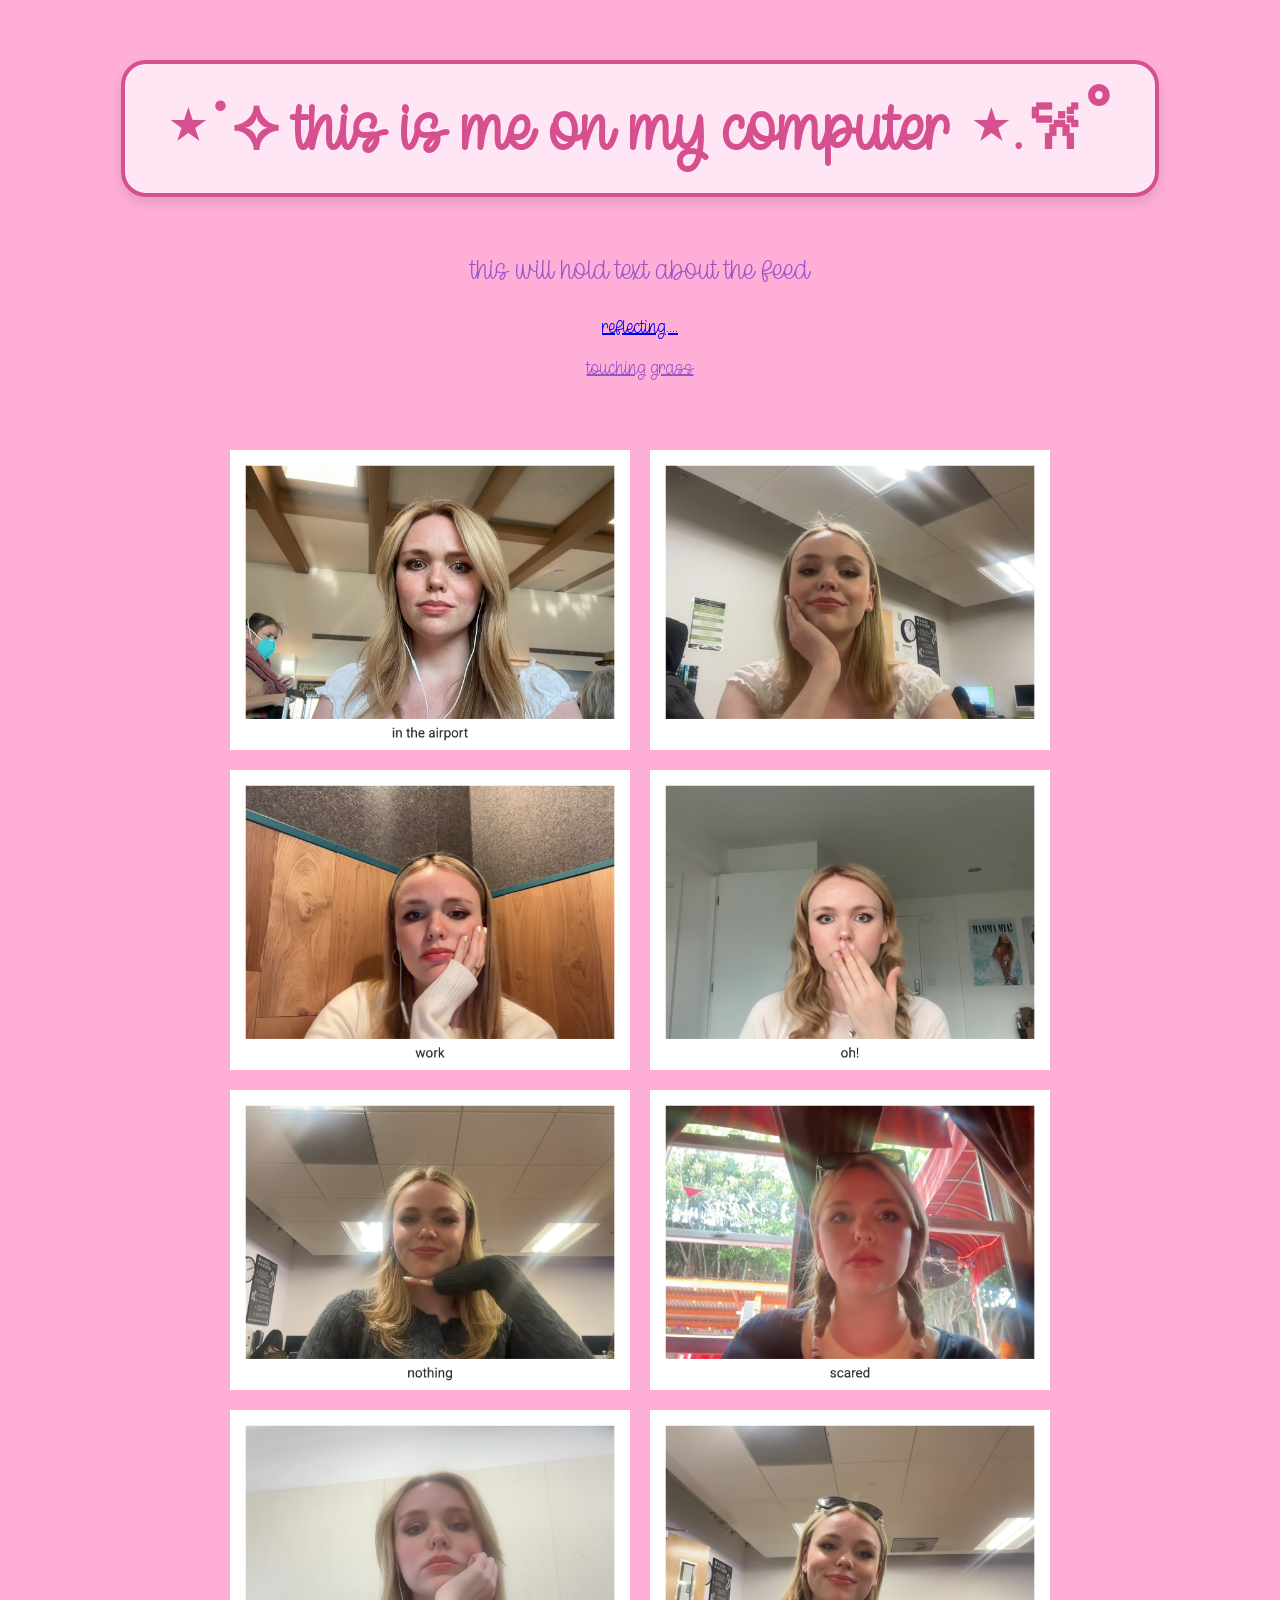
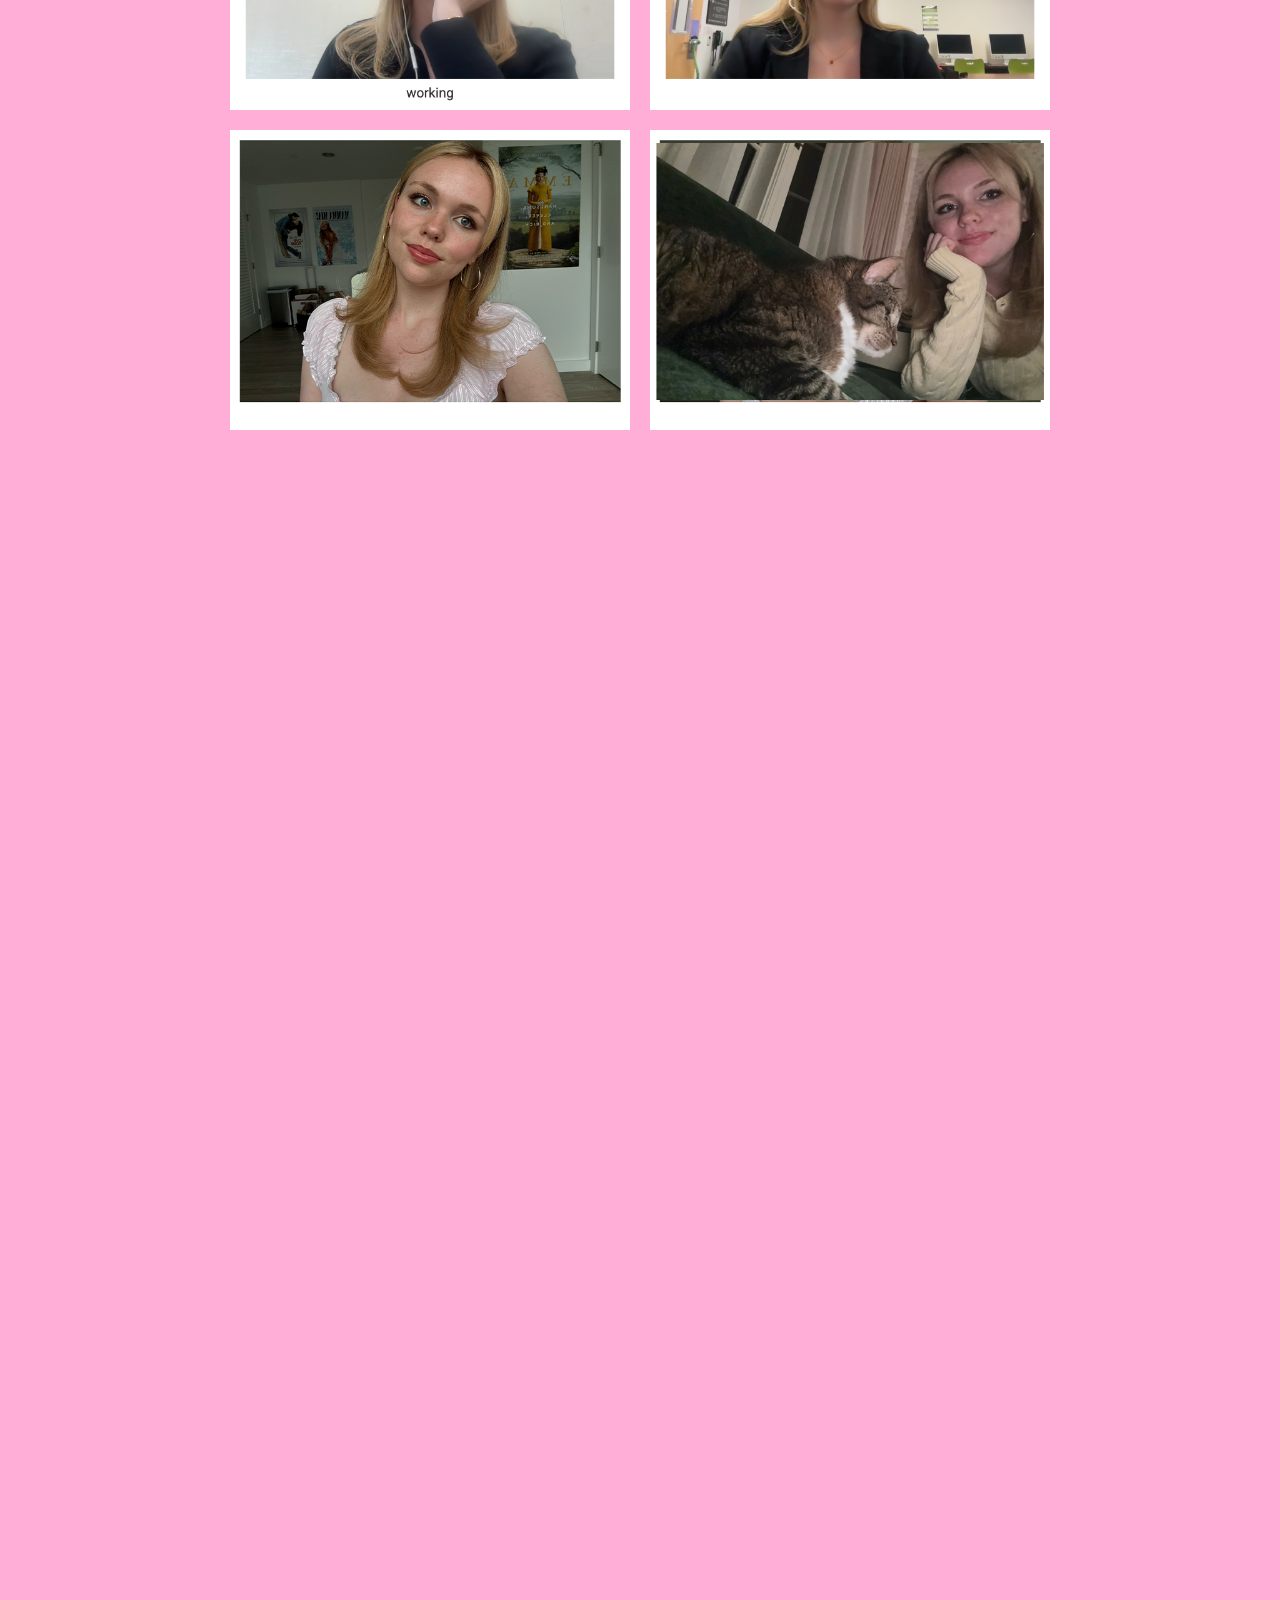
==== index.html @ ec0d4d27 "Add files via upload" ====
<!DOCTYPE html>
<html lang="en">
<head>
  <meta charset="UTF-8">
  <meta name="viewport" content="width=device-width, initial-scale=1.0">
  <title>the feed</title>
  <link rel="stylesheet" href="styles.css">
</head>

<body>
  <div>
    <h1>⋆˙⟡ this is me on my computer ⋆.𐙚 ̊ </h1>
    <h2>this will hold text about the feed</h2>
  <a href="reflections.html">reflecting....</a><br>
  <a href="touchinggrass.html">touching grass</a>
  </div>


  <div class="gallery">

    <img src="images/01.png" alt="this is a picture of me from glance back" class="photo">
    <img src="images/02.png" alt="this is a picture of me from glance back" class="photo">
    <img src="images/03.png" alt="this is a picture of me from glance back" class="photo">
    <img src="images/04.png" alt="this is a picture of me from glance back" class="photo">
    <img src="images/05.png" alt="this is a picture of me from glance back" class="photo">
    <img src="images/06.png" alt="this is a picture of me from glance back" class="photo">
    <img src="images/07.png" alt="this is a picture of me from glance back" class="photo">
    <img src="images/08.png" alt="this is a picture of me from glance back" class="photo">
    <img src="images/09.png" alt="this is a picture of me from glance back" class="photo">
    <img src="images/10.png" alt="this is a picture of me from glance back" class="photo">
  </div>
</body>
</html>
---- styles.css ----
body {
  background-color: rgb(254, 174, 215);
  color: rgb(151, 86, 200);
  font-family: "hello_wicked", cursive;
  text-align: center;
  font-size: 20px;
  padding-top: 20px;
  padding-bottom: 4000px;
  margin: 0; 
}

h1 {
  display: flex;
  justify-content: center;  
  align-items: center;      
  border: 4px solid rgb(214, 79, 142);
  border-radius: 25px;
  padding: 20px 40px;
  margin: 40px auto;
  width: fit-content;
  background-color: rgb(255, 230, 245);
  box-shadow: 0 6px 12px rgba(0, 0, 0, 0.1);

  color: rgb(214, 79, 142);
  font-size: 70px;
  font-family: "hello_wicked", cursive;
}

h2 {
  color: rgb(151, 86, 200);
  font-family: "hello_wicked", cursive;
  font-size: 30px;
  font-weight: normal;       
  padding-top: 20px;
  padding-bottom: 30px;     
  margin: 0; 
}

.reflections {
  max-width: 600px;
  margin: 50px auto;  
  padding: 20px;
  color: rgb(151, 86, 200);
  font-size: 20px;
  text-align: center;
  line-height: 1.3;
}

.gallery {
  display: flex;
  justify-content: center; 
  gap: 60px;    
  flex-wrap: wrap;                  
  margin: 50px auto;      
}

.photo {
  width: 300px;   
  height: auto;
  object-fit: cover;
  transition: transform 0.3s ease;
}

.photo:hover {
  transform: scale(1.05);
}

.touchinggrass {
  color: rgb(151, 86, 200);
  font-family: "hello_wicked", cursive;
  font-size: 30px;
  font-weight: normal;
  text-align: center;
  max-width: 500px;
  margin: 40px auto;   
  padding: 20px 0;   
}

.gallery {
  display: flex;
  justify-content: center;
  gap: 30px;          
  flex-wrap: wrap;     
  margin: 50px auto;   
}

.photo {
  width: 300px;       
  height: auto;
  transition: transform 0.3s ease;
}

.photo:hover {
  transform: scale(1.05);
}

.bottom-gif img {
  display: block;
  margin: 60px auto;   
  transition: transform 0.3s ease;
}

.back 
  :hover {
  color: rgb(255, 43, 205); 
  }

a[href="reflections.html"] {
  display: inline-block;
  margin-bottom: 20px;
}
a[href="reflections.html"]:hover {
  color: rgb(255, 43, 205); 
}

a[href="touchinggrass.html"] {
  color:rgb(151, 86, 200);
  display: inline-block;
  margin-bottom: 20px;
}
a[href="touchinggrass.html"]:hover {
  color: rgb(255, 43, 205); 
}

.intro a {
  display: inline-block;   
  margin-top: 10px;        
  text-decoration: none;
  color: rgb(164, 97, 215);
  font-weight: bold;
}

a:visited {
  color: rgb(164, 97, 215);
}

.description {
  padding-top: 200px;
  width: 200px;
  margin: 0 auto; 
  text-align: center;
}

@font-face {
  font-family: "hello_wicked";
  src: url("fonts/hello_wicked-webfont.woff2") format("woff2"),
       url("fonts/hello_wicked-webfont.woff") format("woff");
  font-weight: normal;
  font-style: normal;
}

img {
  transition: transform 0.3s ease; 
}

img:hover {
  transform: scale(1.09);
}

.container {
  display: flex;
  justify-content: center; 
  align-items: center;     
  flex-wrap: wrap;        
  gap: 10px;               
}

.box {
  width: 100px;
  height: 100px;
  background-color: pink;
}

.gallery {
  display: grid;
  grid-template-columns: repeat(2, 400px); 
  justify-content: center; 
  gap: 20px;               
}

.photo {
  width: 400px;
  height: auto;
  object-fit: contain;
}
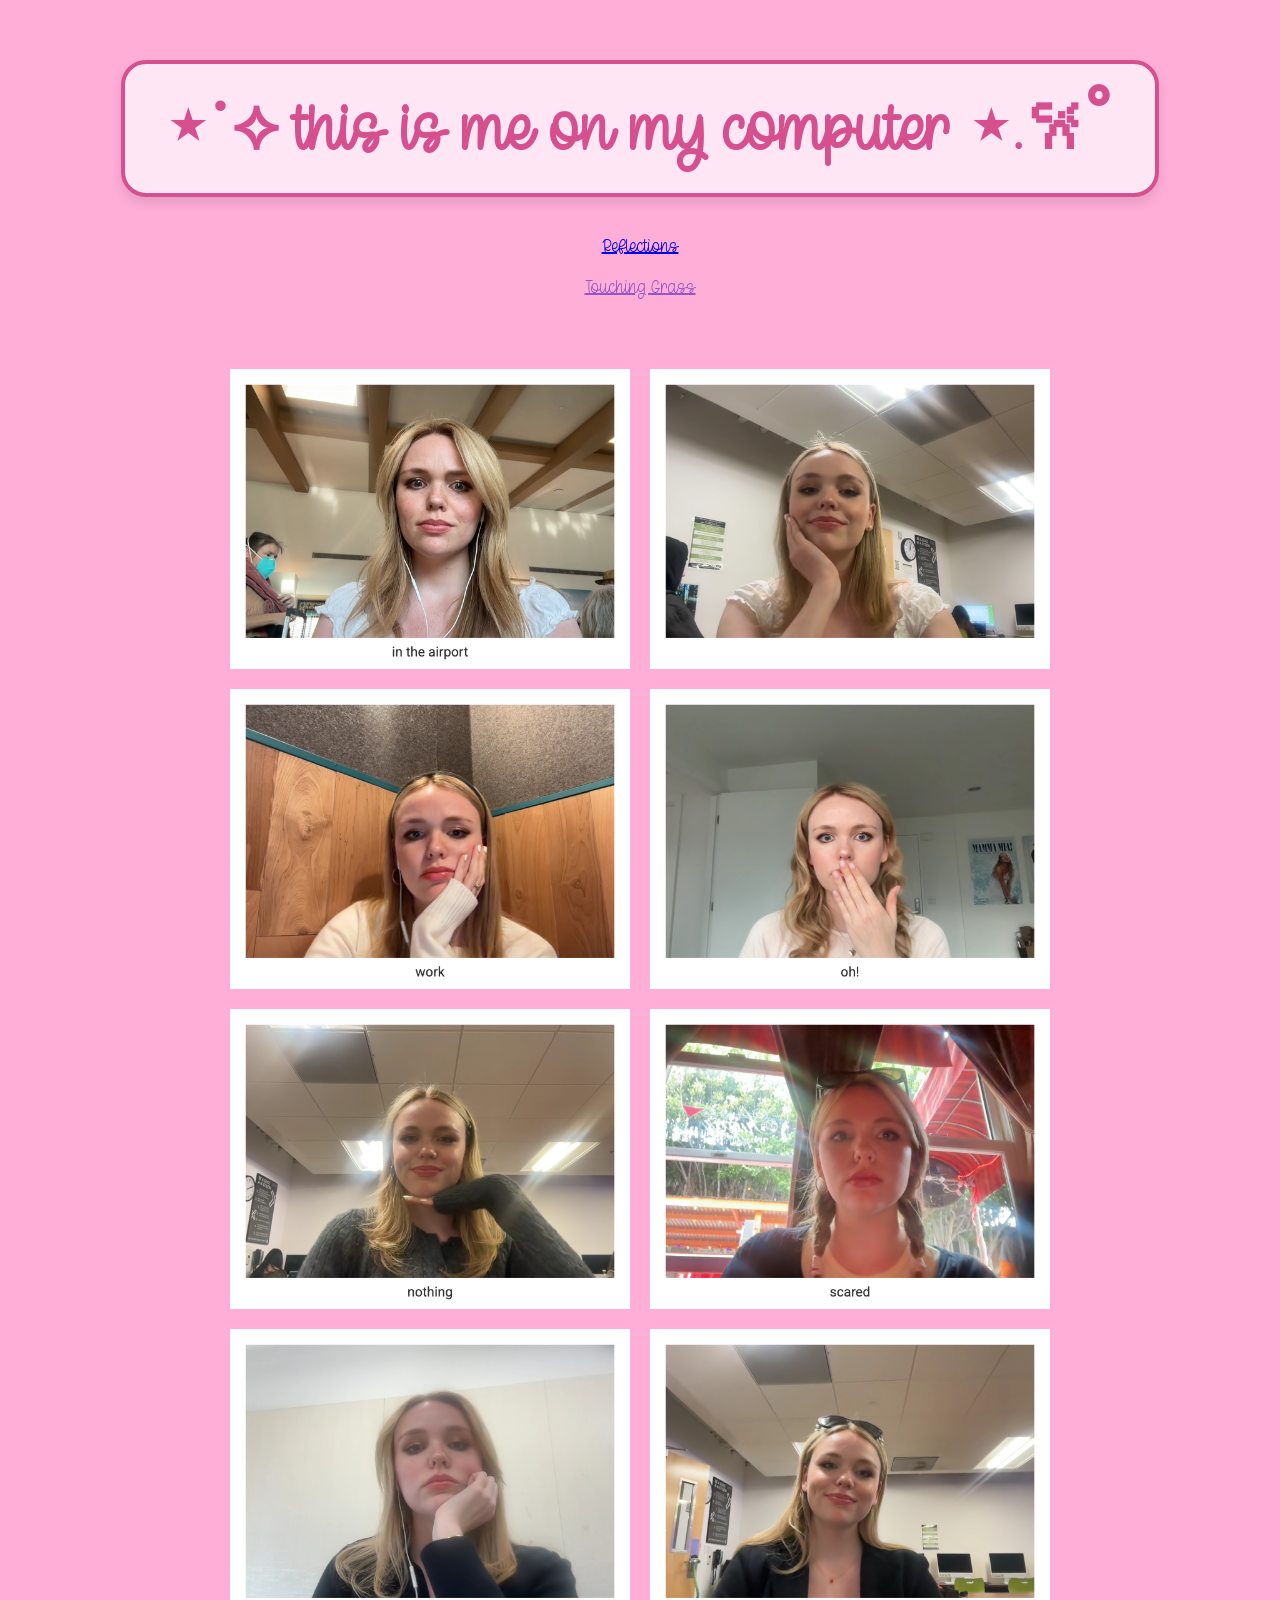
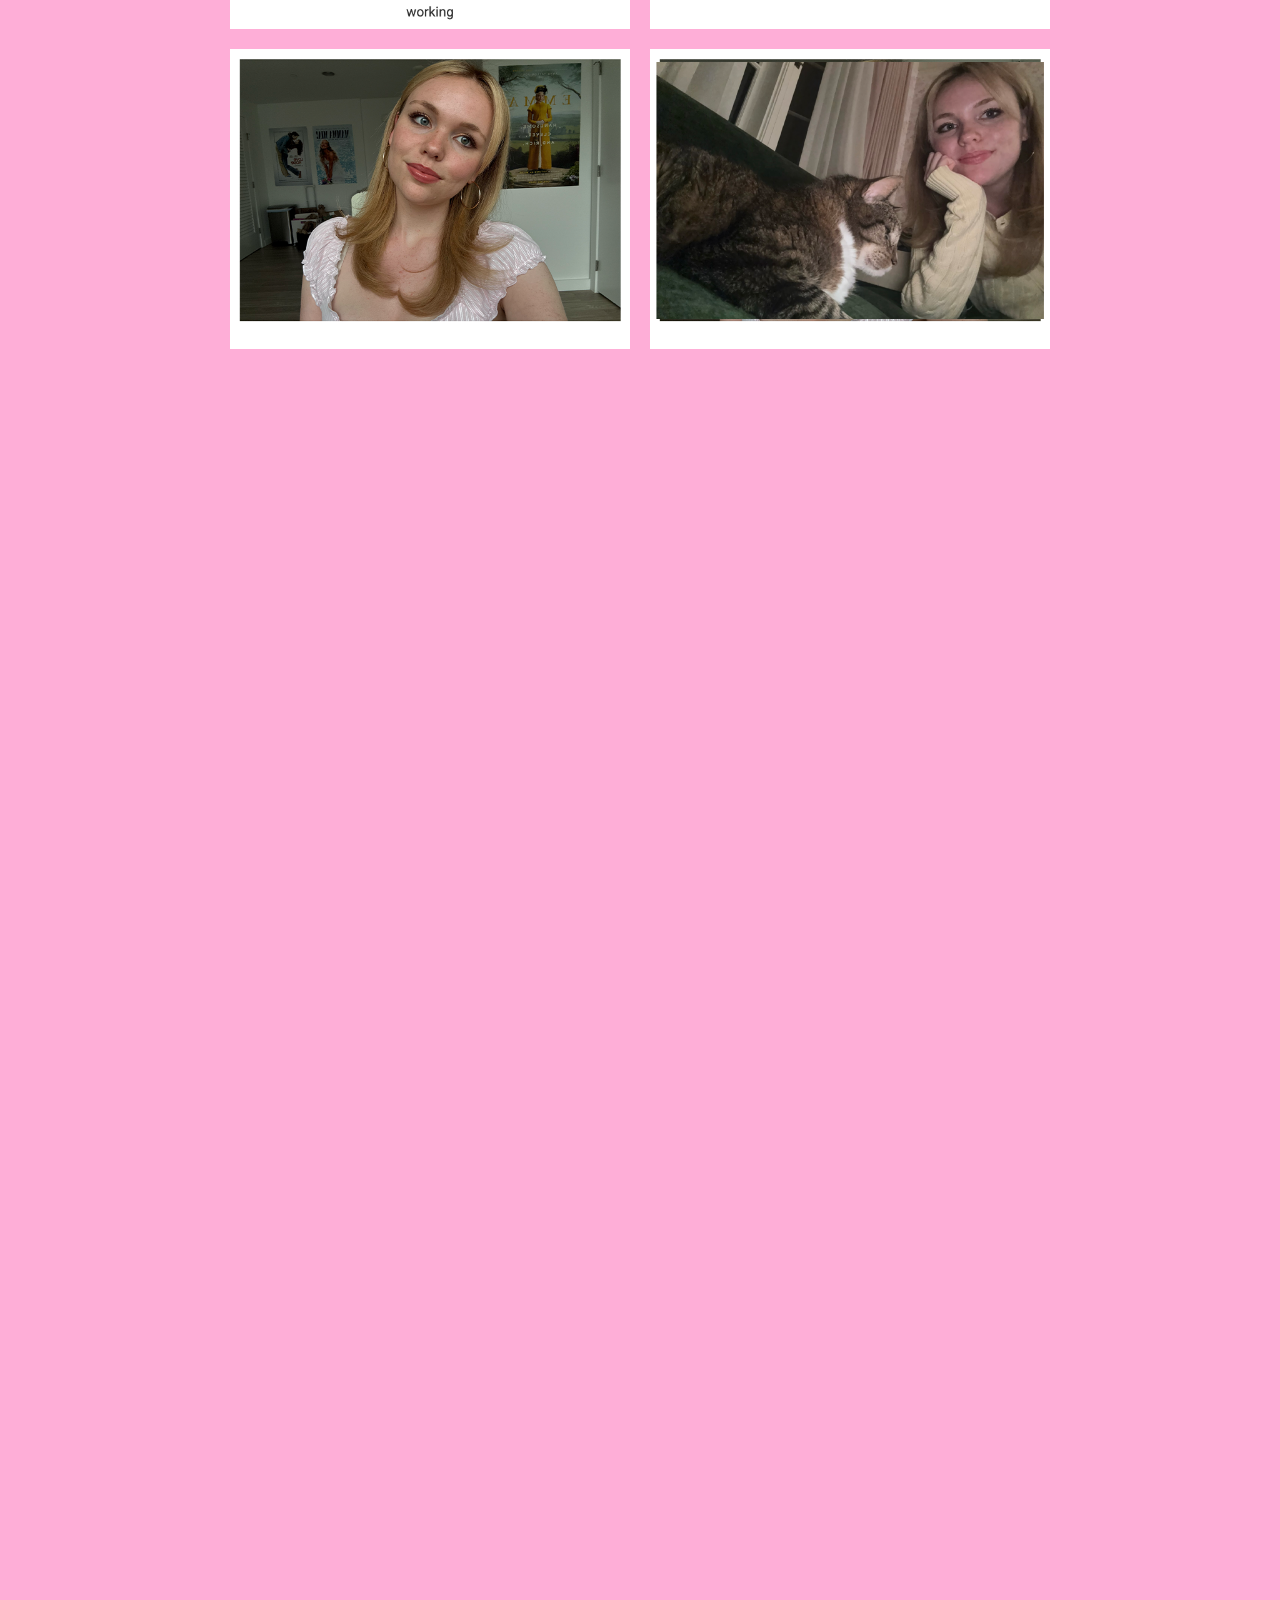
==== commit ad44f6e8: "Update index.html" ====
--- a/index.html
+++ b/index.html
@@ -10,10 +10,14 @@
 <body>
   <div>
     <h1>⋆˙⟡ this is me on my computer ⋆.𐙚 ̊ </h1>
-    <h2>this will hold text about the feed</h2>
-  <a href="reflections.html">reflecting....</a><br>
-  <a href="touchinggrass.html">touching grass</a>
+ <div class="heart-links">
+  <div class="heart">
+    <a href="reflections.html">Reflections</a>
   </div>
+  <div class="heart">
+    <a href="touchinggrass.html">Touching Grass</a>
+  </div>
+</div>
 
 
   <div class="gallery">
@@ -31,4 +35,3 @@
   </div>
 </body>
 </html>
-
